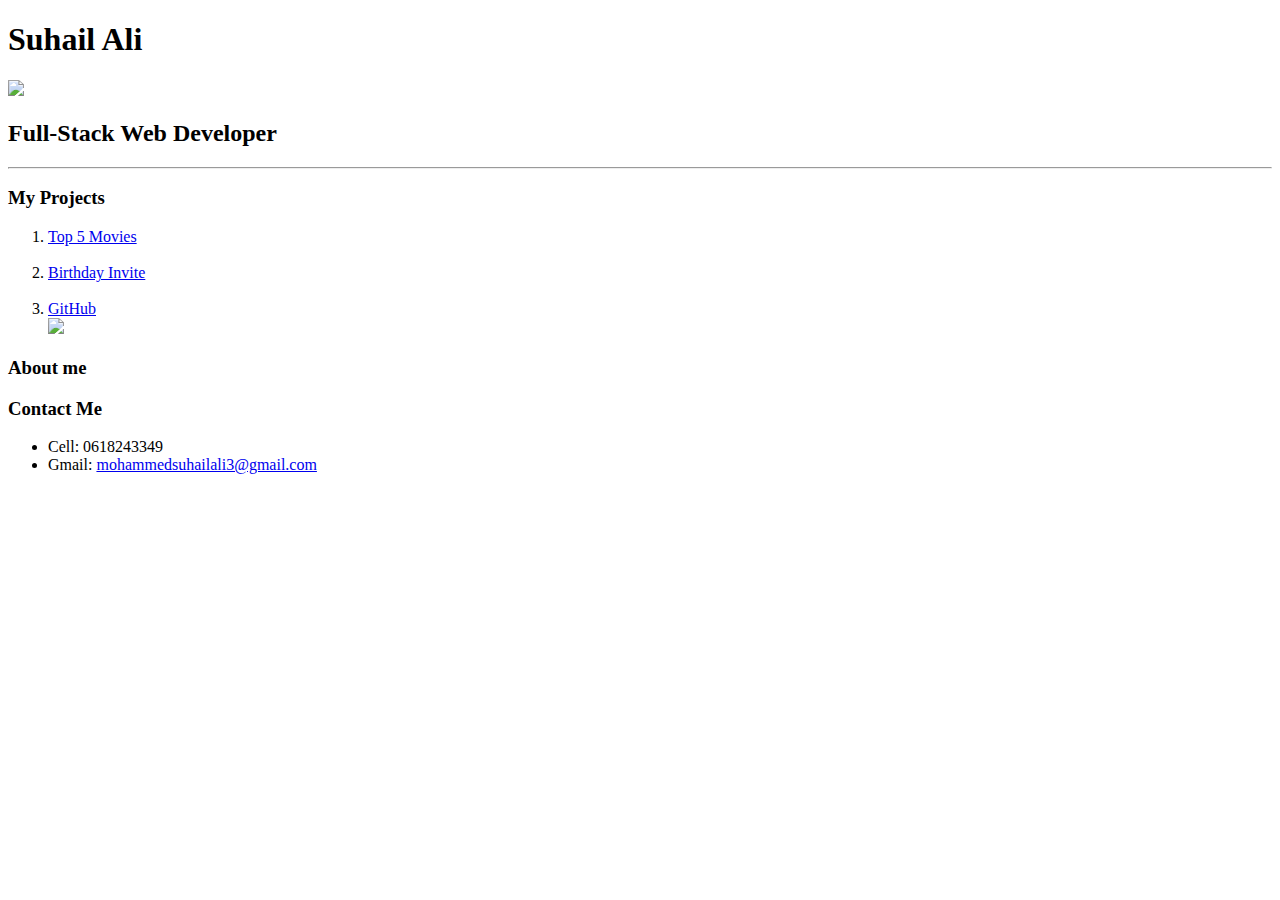
==== index.html @ 1f153241 "1st" ====
<!DOCTYPE html>
<html lang="en">
<head>
    <meta charset="UTF-8">
    <meta name="viewport" content="width=device-width, initial-scale=1.0">
    <title>Document</title>
    <link rel="stylesheet" href="style.css">
</head>
<body>
    <h1>Suhail Ali</h1>
    <img src="thumbnails\me.jpg" height="200">
    <h2>Full-Stack Web Developer</h2>
    <hr>
    <h3>My Projects</h3>
    <ol>
        <li>
            <a href="projects\movieRanks.html">
                Top 5 Movies 
                <br>
                <img src="thumbnails\rank.png" alt="">
            </a> 
        </li>
        <li>
            <a href="projects\invite.html">
                Birthday Invite 
                <br>
                <img src="thumbnails\invite.png" alt="">
            </a> 
        </li>
        <li>
            <a href="https://github.com/suhail-alt">
                GitHub 
                <br>
                <img src="thumbnails\git.png">
            </a> 
        </li>
    </ol>
   <h3>About me</h3>
   <h3>Contact Me</h3>
   <ul>
        <li>Cell: 0618243349</li>
        <li> Gmail: 
       <a href="mailto:mohammedsuhailali3@gmail.com">mohammedsuhailali3@gmail.com</a>
    </li>
   </ul>
    
</body>
</html>
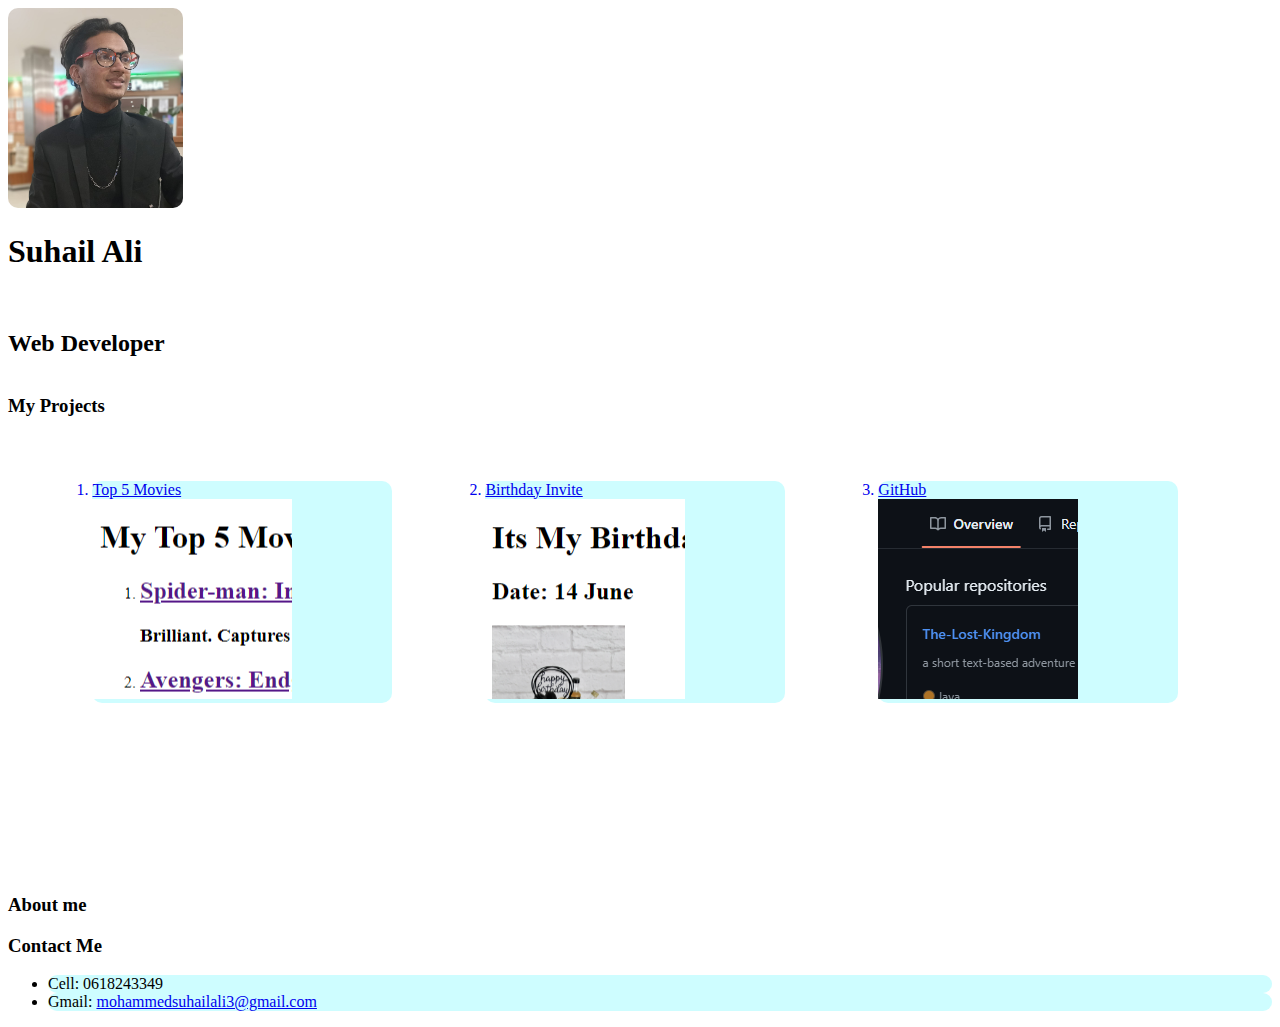
==== commit 72fbb0aa: "modified:   index.html 	modified:   style.css 	modified:   thumbnails/git.png 	modified:   thumbnail" ====
--- a/index.html
+++ b/index.html
@@ -1,48 +1,58 @@
 <!DOCTYPE html>
 <html lang="en">
+
 <head>
-    <meta charset="UTF-8">
-    <meta name="viewport" content="width=device-width, initial-scale=1.0">
+    <meta charset="UTF-8" />
+    <meta name="viewport" content="width=device-width, initial-scale=1.0" />
     <title>Document</title>
-    <link rel="stylesheet" href="style.css">
+    <link rel="stylesheet" href="style.css" />
 </head>
+
 <body>
-    <h1>Suhail Ali</h1>
-    <img src="thumbnails\me.jpg" height="200">
-    <h2>Full-Stack Web Developer</h2>
-    <hr>
+    <header>
+        <img src="thumbnails\me.jpg" height="200" class="image" />
+        <h1>Suhail Ali</h1>
+        <br />
+        <h2>Web Developer</h2>
+    </header>
+
     <h3>My Projects</h3>
     <ol>
+
+        <a id="movieLink" class="listItems" href="projects\movieRanks.html">
+            <li>
+                Top 5 Movies
+                <br />
+                <img src="thumbnails\rank.png" alt="" />
+            </li>
+        </a>
+
+
+        <a class="listItems" href="projects\invite.html">
+            <li>
+            Birthday Invite
+            <br />
+            <img src="thumbnails\invite.png" alt="" />
+            </li>
+        </a>
+
+        <a  id="gitLink" class="listItems" href="https://github.com/suhail-alt">
+            <li>
+                GitHub
+                <br />
+                <img src="thumbnails\git.png" />
+            </li>
+        </a>
+    </ol>
+    <h3>About me</h3>
+    <h3>Contact Me</h3>
+    <ul>
+        <li>Cell: 0618243349</li>
         <li>
-            <a href="projects\movieRanks.html">
-                Top 5 Movies 
-                <br>
-                <img src="thumbnails\rank.png" alt="">
-            </a> 
+            Gmail:
+            <a href="mailto:mohammedsuhailali3@gmail.com">mohammedsuhailali3@gmail.com</a>
         </li>
-        <li>
-            <a href="projects\invite.html">
-                Birthday Invite 
-                <br>
-                <img src="thumbnails\invite.png" alt="">
-            </a> 
-        </li>
-        <li>
-            <a href="https://github.com/suhail-alt">
-                GitHub 
-                <br>
-                <img src="thumbnails\git.png">
-            </a> 
-        </li>
-    </ol>
-   <h3>About me</h3>
-   <h3>Contact Me</h3>
-   <ul>
-        <li>Cell: 0618243349</li>
-        <li> Gmail: 
-       <a href="mailto:mohammedsuhailali3@gmail.com">mohammedsuhailali3@gmail.com</a>
-    </li>
-   </ul>
-    
+    </ul>
 </body>
+
 </html>--- a/style.css
+++ b/style.css
@@ -0,0 +1,35 @@
+header{
+    display: inline-block;
+    position: relative;
+}
+h1{
+    bottom: 150px;
+}
+header img{
+    border-radius: 10px;
+    
+    
+}
+header h2{
+    
+    bottom: 170px;
+    left: 179px;
+}
+body{
+
+    align-items:start;
+}
+
+.listItems{
+    position: relative;
+    display: inline-block;
+    width: 300px;
+    height: 350px;
+    padding: 20px;
+    margin: 2%;
+
+}
+li{
+    background-color: rgb(206, 253, 255);
+    border-radius: 10px;
+}
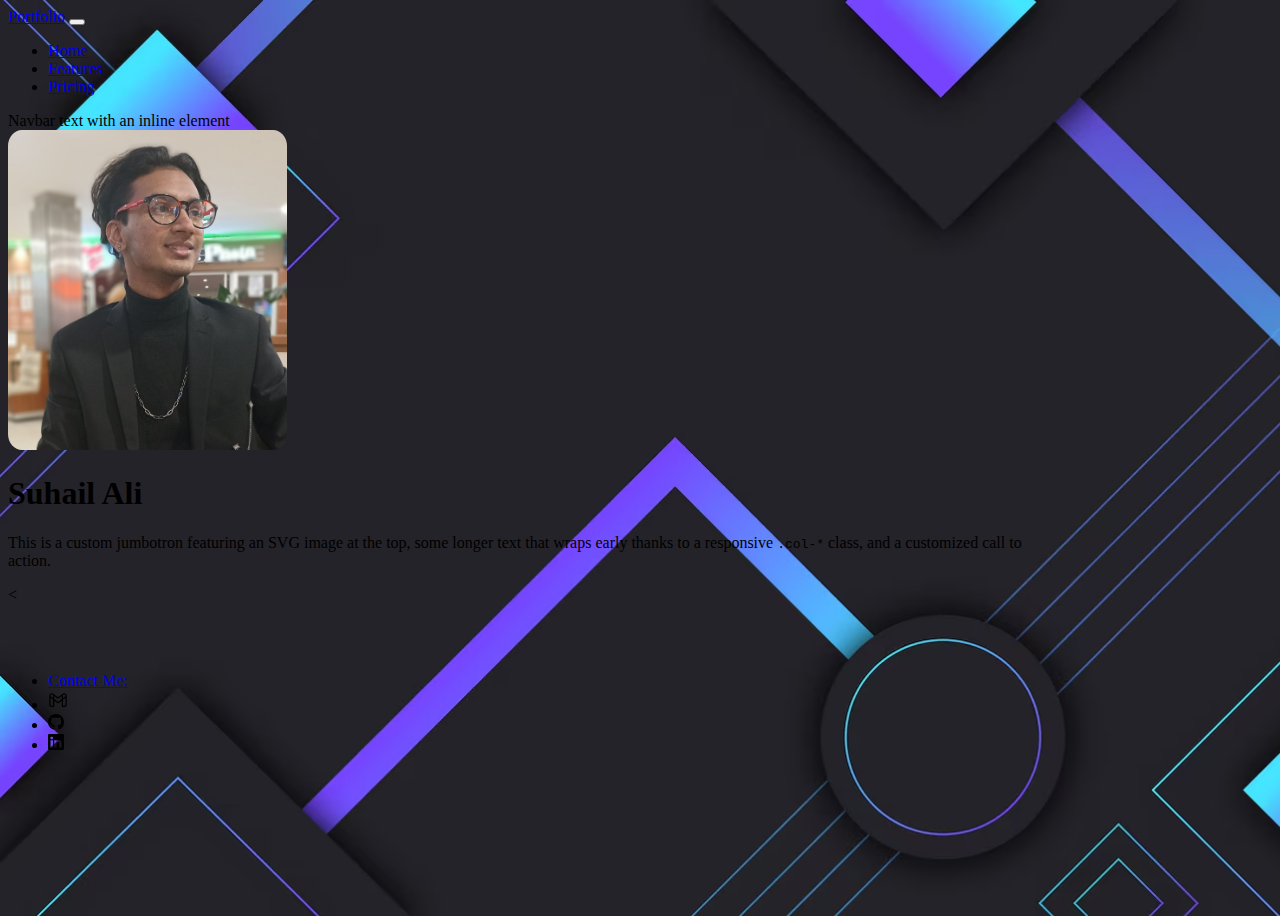
==== commit d89d3845: "renamed:    com.ali.suhail/gradient-geometric-shapes-dark-background_23-2148434188.avif -> gradient-" ====
--- a/index.html
+++ b/index.html
@@ -1,58 +1,110 @@
 <!DOCTYPE html>
 <html lang="en">
+<head>
+    <meta charset="UTF-8">
+    <meta name="viewport" content="width=device-width, initial-scale=1.0">
+    <link href="https://cdn.jsdelivr.net/npm/bootstrap@5.3.0-alpha2/dist/css/bootstrap.min.css" rel="stylesheet"
+    integrity="sha384-aFq/bzH65dt+w6FI2ooMVUpc+21e0SRygnTpmBvdBgSdnuTN7QbdgL+OapgHtvPp" crossorigin="anonymous">
+    <title>Portfolio</title>
 
-<head>
-    <meta charset="UTF-8" />
-    <meta name="viewport" content="width=device-width, initial-scale=1.0" />
-    <title>Document</title>
-    <link rel="stylesheet" href="style.css" />
+    <style>
+        body{
+            background-image: url("gradient-geometric-shapes-dark-background_23-2148434188.avif");
+            background-size: cover;
+            height: 100vh;
+        }
+        .jumbotron{
+          width: 65rem;
+        }
+
+        
+        .profile-pic{
+            height: 20rem;
+            border-radius: 5%;
+        }
+    </style>
+
 </head>
+<body>
 
-<body>
-    <header>
-        <img src="thumbnails\me.jpg" height="200" class="image" />
-        <h1>Suhail Ali</h1>
-        <br />
-        <h2>Web Developer</h2>
-    </header>
+    <!-- navBar -->
+    <nav class="navbar navbar-expand-lg bg-body-tertiary" data-bs-theme="dark">
+        <div class="container-fluid">
+          <a class="navbar-brand" href="#">Portfolio</a>
+          <button class="navbar-toggler" type="button" data-bs-toggle="collapse" data-bs-target="#navbarText" aria-controls="navbarText" aria-expanded="false" aria-label="Toggle navigation" >
+            <span class="navbar-toggler-icon"></span>
+          </button>
+          <div class="collapse navbar-collapse" id="navbarText">
+            <ul class="navbar-nav me-auto mb-2 mb-lg-0">
+              <li class="nav-item">
+                <a class="nav-link active" aria-current="page" href="#">Home</a>
+              </li>
+              <li class="nav-item">
+                <a class="nav-link" href="#">Features</a>
+              </li>
+              <li class="nav-item">
+                <a class="nav-link" href="#">Pricing</a>
+              </li>
+            </ul>
+            <span class="navbar-text">
+              Navbar text with an inline element
+            </span>
+          </div>
+        </div>
+      </nav>
 
-    <h3>My Projects</h3>
-    <ol>
+      <!-- body -->
+      
+        <div class="container my-5 jumbotron " data-bs-theme="dark">
+          <div class="p-4 text-center bg-body-tertiary rounded-3">
+            <img class = "profile-pic" src="com.ali.suhail\me.jpg" alt="profile-pic">
+            <h1 class="text-body-emphasis">Suhail Ali</h1>
+            <p class="col-lg-8 mx-auto fs-5 text-muted">
+              This is a custom jumbotron featuring an SVG image at the top, some longer text that wraps early thanks to a responsive <code>.col-*</code> class, and a customized call to action.
+            </p>
+          </div>
+        </div>
+    <
 
-        <a id="movieLink" class="listItems" href="projects\movieRanks.html">
-            <li>
-                Top 5 Movies
-                <br />
-                <img src="thumbnails\rank.png" alt="" />
+       
+
+     <!-- Footer -->
+     <div class="container" data-bs-theme="dark">
+        <footer class="d-flex flex-wrap justify-content-between align-items-center py-3 my-4 border-top" >
+          <p class="col-md-4 mb-0 text-body-secondary"></p>
+      
+          <a href="/" class="col-md-4 d-flex align-items-center justify-content-center mb-3 mb-md-0 me-md-auto link-body-emphasis text-decoration-none">
+            <svg class="bi me-2" width="40" height="32"><use xlink:href="#bootstrap"></use></svg>
+          </a>
+      
+          <ul class="nav col-md-4 justify-content-end" >
+            <li class="nav-item">
+              <a href="#" class="nav-link px-2 text-body-secondary">
+                Contact Me: 
+              </a>
             </li>
-        </a>
+            <li class="nav-item">
+              <a href="mailto: mohammedsuhailali3@gmail.com" class="nav-link px-2 text-body-secondary">
+                <img src="com.ali.suhail\gmail.svg" alt="gmail logo" height="20rem">
+              </a>
+            </li>
+            <li class="nav-item">
+                <a href="https://github.com/suhail-alt" class="nav-link px-2 text-body-secondary" >
+                    <img src="com.ali.suhail\github.svg" alt="github logo" >
+                </a>
+            </li>
+            
+            <li class="nav-item">
+                <a href="https://www.linkedin.com/in/suhail-ali-637682218/" class="nav-link px-2 text-body-secondary" > 
+                     <img src="com.ali.suhail\linkedin.svg" alt="linkedin logo">
+                </a>
+            </li>
 
-
-        <a class="listItems" href="projects\invite.html">
-            <li>
-            Birthday Invite
-            <br />
-            <img src="thumbnails\invite.png" alt="" />
-            </li>
-        </a>
-
-        <a  id="gitLink" class="listItems" href="https://github.com/suhail-alt">
-            <li>
-                GitHub
-                <br />
-                <img src="thumbnails\git.png" />
-            </li>
-        </a>
-    </ol>
-    <h3>About me</h3>
-    <h3>Contact Me</h3>
-    <ul>
-        <li>Cell: 0618243349</li>
-        <li>
-            Gmail:
-            <a href="mailto:mohammedsuhailali3@gmail.com">mohammedsuhailali3@gmail.com</a>
-        </li>
-    </ul>
+          </ul>
+        </footer>
+      </div>
+    
+    <script src="https://cdn.jsdelivr.net/npm/bootstrap@5.3.3/dist/js/bootstrap.bundle.min.js"
+     integrity="sha384-YvpcrYf0tY3lHB60NNkmXc5s9fDVZLESaAA55NDzOxhy9GkcIdslK1eN7N6jIeHz" crossorigin="anonymous"></script>
 </body>
-
 </html>